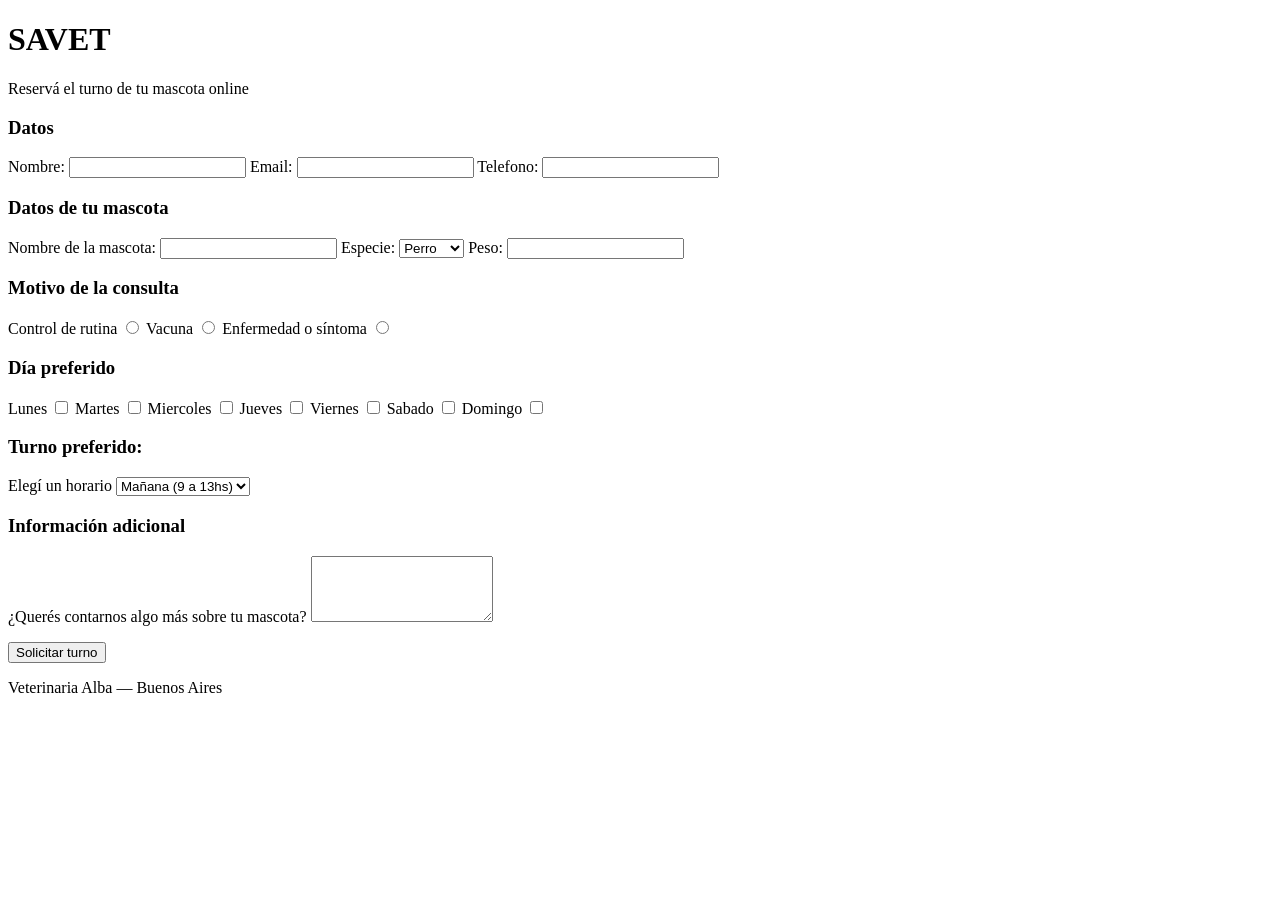
==== Programacion_Web/Clase-5(veterinaria)/index.html @ f2771e48 "Terminado el html de la clase 5(veterinaria), falta el css" ====
<!DOCTYPE html>
<html lang="en">
<head>
    <meta charset="UTF-8">
    <meta name="viewport" content="width=device-width, initial-scale=1.0">
    <link rel="stylesheet" href="main.css"/>
    <title>veterinaria</title>
</head>
<body>
    <header>
        <h1>SAVET</h1>
        <p>Reservá el turno de tu mascota online</p>
    </header>
    
    <main>
        <form>
            <section>
                <h3>Datos</h3>

                <label for="nombre">Nombre:</label>
                <input type="text", id="nombre", name="nombre", required>
                
                <label for="email">Email:</label>
                <input type="email", id="email", name="email", required>

                <label for="telefono">Telefono:</label>
                <input type="text", id="telefono", name="telefono">
            </section>

            <section>
                <h3>Datos de tu mascota</h3>

                <label for="mascota">Nombre de la mascota:</label>
                <input type="text", id="mascota", name="mascota", required>

                <label for="especie">Especie:</label>
                <select name="especie" id="especie", required>
                    <option value="perro">Perro</option>
                    <option value="gato">Gato</option>
                    <option value="ave">Ave</option>
                    <option value="conejo">Conejo</option>
                    <option value="otro">Otro</option>
                </select>

                <label for="peso">Peso:</label>
                <input type="number", id="peso", name="peso", min="0">
            </section>

            <section>
                <h3>Motivo de la consulta</h3>

                <div class="opcion-radio">
                    <label for="control">Control de rutina</label>
                    <input type="radio", id="control", name="motivo", value="control">

                    <label for="vacuna">Vacuna</label>
                    <input type="radio" id="vacuna", name="motivo", value="vacuna">

                    <label for="enfermedad">Enfermedad o síntoma</label>
                    <input type="radio" id="enfermedad", name="motivo", value="enfermedad">
                </div>
            </section>
            <section>
                <h3>Día preferido</h3>

                <div class="opcion-checkbox">
                    <label for="">Lunes</label>
                    <input type="checkbox" id="lunes" name="dia_lunes" value="lunes">

                    <label for="">Martes</label>
                    <input type="checkbox" id="martes" name="dia_martes" value="martes">
                    
                    <label for="">Miercoles</label>
                    <input type="checkbox" id="miercoles" name="dia_miercoles" value="miercoles">
                    
                    <label for="">Jueves</label>
                    <input type="checkbox" id="jueves" name="dia_jueves" value="jueves">
                    
                    <label for="">Viernes</label>
                    <input type="checkbox" id="viernes" name="dia_viernes" value="viernes">
                    
                    <label for="">Sabado</label>
                    <input type="checkbox" id="sabado" name="dia_sabado" value="sabado">
                    
                    <label for="">Domingo</label>
                    <input type="checkbox" id="domingo" name="dia_domingo" value="domingo">
                </div>
            </section>
            <section>
                <h3>Turno preferido:</h3>
                <label for="turno">Elegí un horario</label>
                <select name="turno" id="turno", required>
                    <option value="mañana">Mañana (9 a 13hs)</option>
                    <option value="tarde">Tarde (14 a 18hs)</option>
                </select>
            </section>
            <section>
                <h3>Información adicional</h3>
                <label for="comentarios">¿Querés contarnos algo más sobre tu mascota?</label>
                <textarea 
                id="comentarios" 
                name="comentarios" 
                rows="4"
                ></textarea>
            </section>
            <p id="mensaje"></p> <!--Nose pa que es-->
            <button type="submit">Solicitar turno</button>
        </form>

    </main>
    
    <footer>
        <p>Veterinaria Alba — Buenos Aires</p>
    </footer>

</body>
</html>
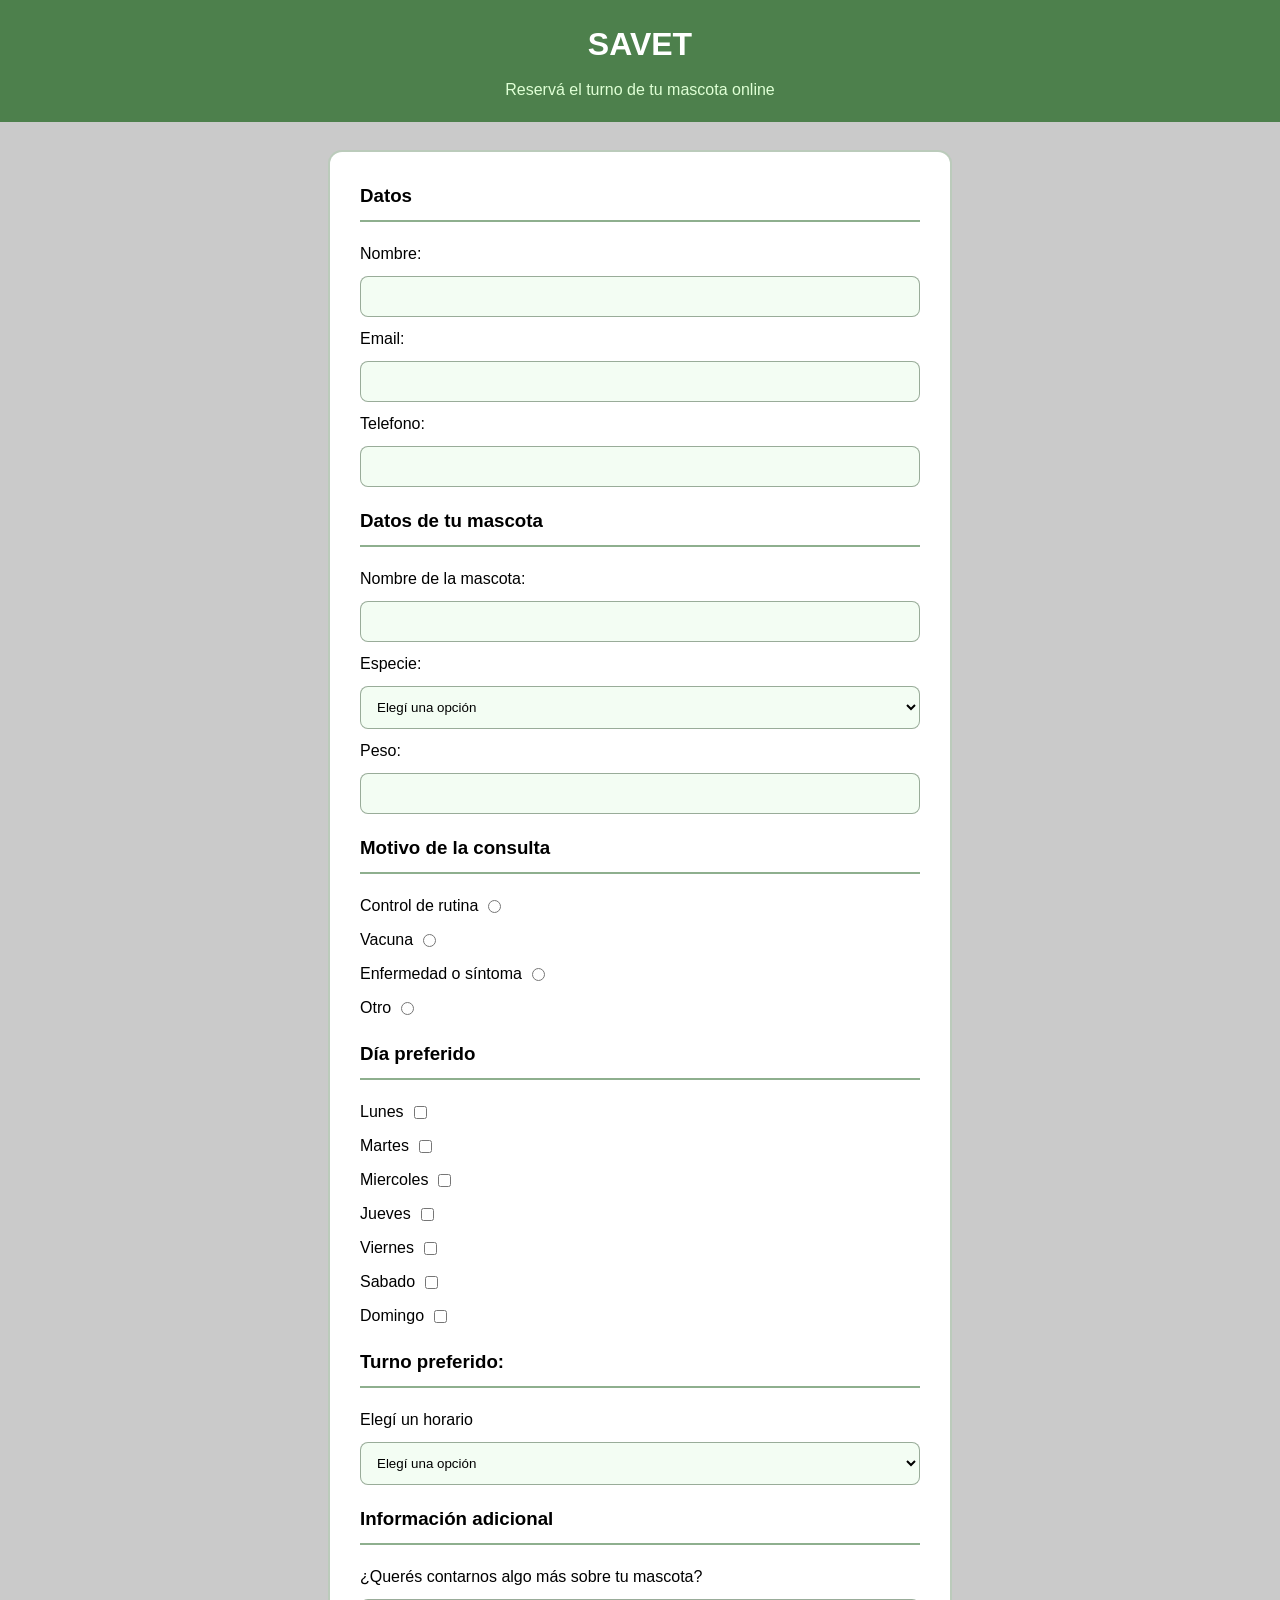
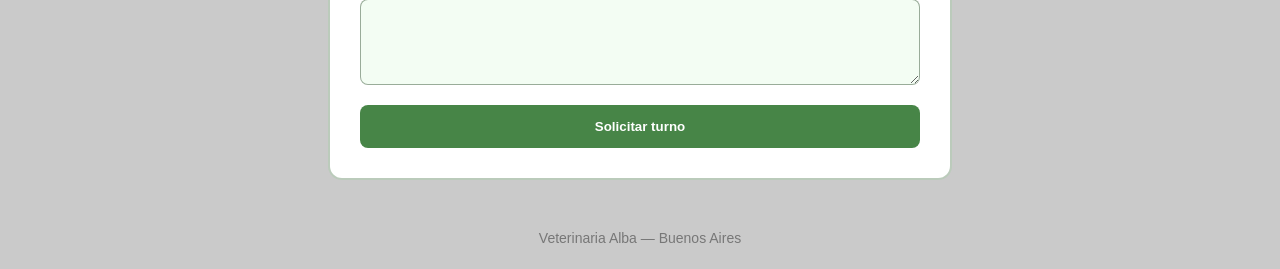
==== commit ab4e5aa1: "Terminada la tarea de la clase 5" ====
--- a/Programacion_Web/Clase-5(veterinaria)/index.html
+++ b/Programacion_Web/Clase-5(veterinaria)/index.html
@@ -1,5 +1,5 @@
 <!DOCTYPE html>
-<html lang="en">
+<html lang="es">
 <head>
     <meta charset="UTF-8">
     <meta name="viewport" content="width=device-width, initial-scale=1.0">
@@ -18,23 +18,24 @@
                 <h3>Datos</h3>
 
                 <label for="nombre">Nombre:</label>
-                <input type="text", id="nombre", name="nombre", required>
+                <input type="text" id="nombre" name="nombre" required>
                 
                 <label for="email">Email:</label>
-                <input type="email", id="email", name="email", required>
+                <input type="email" id="email" name="email" required>
 
                 <label for="telefono">Telefono:</label>
-                <input type="text", id="telefono", name="telefono">
+                <input type="text" id="telefono" name="telefono">
             </section>
 
             <section>
                 <h3>Datos de tu mascota</h3>
 
                 <label for="mascota">Nombre de la mascota:</label>
-                <input type="text", id="mascota", name="mascota", required>
+                <input type="text" id="mascota" name="mascota" required>
 
                 <label for="especie">Especie:</label>
-                <select name="especie" id="especie", required>
+                <select name="especie" id="especie" required>
+                    <option value="">Elegí una opción</option>
                     <option value="perro">Perro</option>
                     <option value="gato">Gato</option>
                     <option value="ave">Ave</option>
@@ -43,7 +44,7 @@
                 </select>
 
                 <label for="peso">Peso:</label>
-                <input type="number", id="peso", name="peso", min="0">
+                <input type="number" id="peso" name="peso" min="0">
             </section>
 
             <section>
@@ -51,51 +52,68 @@
 
                 <div class="opcion-radio">
                     <label for="control">Control de rutina</label>
-                    <input type="radio", id="control", name="motivo", value="control">
-
+                    <input type="radio" id="control" name="motivo" value="control">                    
+                </div>
+                <div class="opcion-radio">
                     <label for="vacuna">Vacuna</label>
-                    <input type="radio" id="vacuna", name="motivo", value="vacuna">
-
+                    <input type="radio" id="vacuna" name="motivo" value="vacuna">
+                </div>
+                <div class="opcion-radio">
                     <label for="enfermedad">Enfermedad o síntoma</label>
-                    <input type="radio" id="enfermedad", name="motivo", value="enfermedad">
+                    <input type="radio" id="enfermedad" name="motivo" value="enfermedad">
+                </div>
+                <div class="opcion-radio">
+                    <label for="otro">Otro</label>
+                    <input type="radio" id="otro" name="motivo" value="otro">
                 </div>
             </section>
+
             <section>
                 <h3>Día preferido</h3>
 
                 <div class="opcion-checkbox">
-                    <label for="">Lunes</label>
+                    <label for="lunes">Lunes</label>
                     <input type="checkbox" id="lunes" name="dia_lunes" value="lunes">
-
-                    <label for="">Martes</label>
+                </div>
+                <div class="opcion-checkbox">
+                    <label for="martes">Martes</label>
                     <input type="checkbox" id="martes" name="dia_martes" value="martes">
-                    
-                    <label for="">Miercoles</label>
+                </div>
+                <div class="opcion-checkbox">
+                    <label for="miercoles">Miercoles</label>
                     <input type="checkbox" id="miercoles" name="dia_miercoles" value="miercoles">
-                    
-                    <label for="">Jueves</label>
+                </div>
+                <div class="opcion-checkbox">
+                    <label for="jueves">Jueves</label>
                     <input type="checkbox" id="jueves" name="dia_jueves" value="jueves">
-                    
-                    <label for="">Viernes</label>
+                </div>
+                <div class="opcion-checkbox">
+                    <label for="viernes">Viernes</label>
                     <input type="checkbox" id="viernes" name="dia_viernes" value="viernes">
-                    
-                    <label for="">Sabado</label>
+                </div>
+                <div class="opcion-checkbox">
+                    <label for="sabado">Sabado</label>
                     <input type="checkbox" id="sabado" name="dia_sabado" value="sabado">
-                    
-                    <label for="">Domingo</label>
+                </div>
+                <div class="opcion-checkbox">
+                    <label for="domingo">Domingo</label>
                     <input type="checkbox" id="domingo" name="dia_domingo" value="domingo">
                 </div>
             </section>
+
             <section>
                 <h3>Turno preferido:</h3>
                 <label for="turno">Elegí un horario</label>
-                <select name="turno" id="turno", required>
+                <select name="turno" id="turno" required>
+                    <option value="">Elegí una opción</option>
                     <option value="mañana">Mañana (9 a 13hs)</option>
                     <option value="tarde">Tarde (14 a 18hs)</option>
                 </select>
             </section>
+
             <section>
                 <h3>Información adicional</h3>
+
                 <label for="comentarios">¿Querés contarnos algo más sobre tu mascota?</label>
                 <textarea 
                 id="comentarios" 
@@ -103,7 +121,7 @@
                 rows="4"
                 ></textarea>
             </section>
-            <p id="mensaje"></p> <!--Nose pa que es-->
+            
             <button type="submit">Solicitar turno</button>
         </form>
 
--- a/Programacion_Web/Clase-5(veterinaria)/main.css
+++ b/Programacion_Web/Clase-5(veterinaria)/main.css
@@ -0,0 +1,124 @@
+*{
+    margin: 0;
+    padding: 0;
+    box-sizing: border-box;
+}
+
+body{
+  font-family: sans-serif;
+  font-size: 16px;
+  line-height: 1.5;
+  background-color: rgb(202, 202, 202); /*color del fondo de todo lo que esta en el cuerpo*/
+}
+
+header{
+    background-color: #4d804c;
+    color: rgb(255, 255, 255);
+    text-align: center;
+    padding: 20px;
+    
+}
+header p{ /*Para que el subtitulo se vea menos prominente que el titulo*/
+    margin-top: 10px;
+    color: rgb(223, 255, 213);
+    /*font-style: oblique;
+    opacity: 0.9;*/
+}
+
+main{
+    padding: 30px;
+}
+
+form{
+    max-width: 620px;
+    margin: auto;
+    background-color: white;
+    padding: 30px;
+    border-radius: 12px;
+    box-shadow: 0 0 0 2px #69ce6926;
+}
+
+section{
+    display: flex;
+    flex-direction: column;
+    gap: 10px;
+    margin-bottom: 20px;
+}
+
+section h3{
+    border-bottom: 2px solid #4d804ca1;
+    padding-bottom: 10px;
+    margin-bottom: 10px;
+}
+
+input,
+select,
+textarea{
+    width: 100%;
+    padding: 12px;
+    border: 1px solid #657e64a1;
+    border-radius: 8px;
+    background-color: #edfceca1;
+}
+
+input:focus,
+select:focus,
+textarea:focus{
+    outline: none;
+    border-color: #588157;
+    box-shadow: 0 0 5px #58815766;
+}
+
+textarea{
+    resize: vertical;
+}
+
+select{
+    cursor: pointer;
+}
+
+.opcion-radio,
+.opcion-checkbox{
+    display: flex;
+    align-items: center;
+    gap: 10px;
+}
+
+.opcion-radio label,
+.opcion-checkbox label{
+    cursor: pointer;
+}
+
+.opcion-radio input,
+.opcion-checkbox input{
+    width: auto;
+}
+
+button{
+    width: 100%;
+    padding: 14px;
+    background-color: #478547;
+    color: white;
+    font-weight: bold;
+    border: none;
+    border-radius: 8px;
+    cursor: pointer;
+}
+
+button:hover{
+    background-color: #44694b;
+}
+
+footer{
+    text-align: center;
+    padding: 20px;
+    color: #777;
+    font-size: 14px;
+}
+
+input,
+select,
+textarea,
+button{
+    font-family: inherit;
+}
